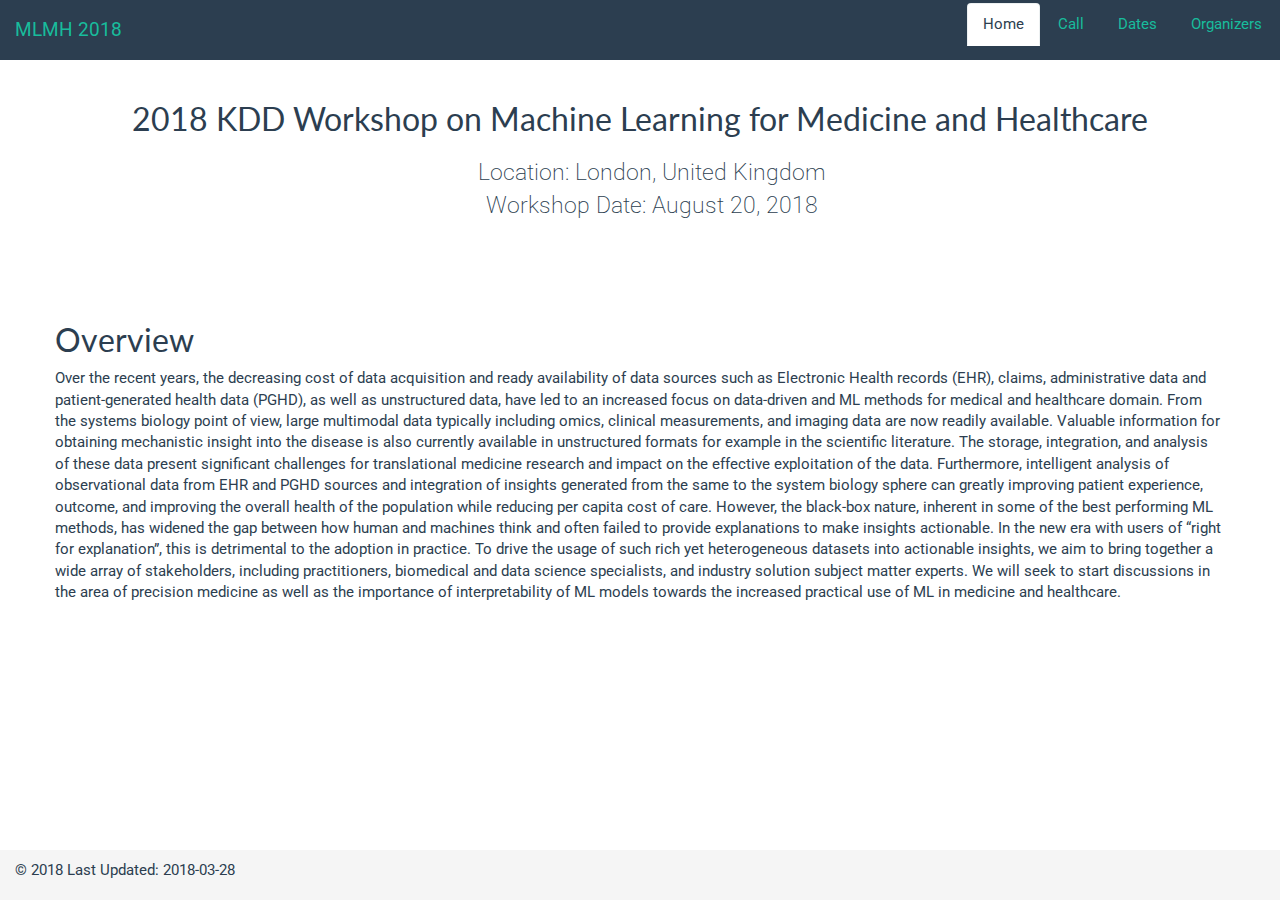
==== index.html @ 2b416cba "website cfp" ====
<!DOCTYPE html>
<html lang="en">
<head>
  <title>Machine Learning for Medicine and Healthcare</title>
  <meta charset="utf-8"></meta>
  <meta http-equiv="X-UA-Compatible" content="IE=edge"></meta>
  <meta name="viewport" content="width=device-width, initial-scale=1.0">

  <link rel="stylesheet" type="text/css" href="https://maxcdn.bootstrapcdn.com/font-awesome/4.2.0/css/font-awesome.min.css">
  <link href="https://fonts.googleapis.com/css?family=Roboto" rel="stylesheet"> 
  <!-- Loading Bootstrap/Yet theme -->
  <link href="./packages/bootstrap3/css/bootstrap.min.css" rel="stylesheet">

  <link rel="shortcut icon" href="./packages/favicon-book.ico">

  <!-- Custom styles for this template -->
  <link href="css/appearance.css" rel="stylesheet"/>
</head>

<body>
<nav class="navbar navbar-default navbar-fixed-top">
  <div class="container-fluid">

  <div class="navbar-header">
      <button type="button" class="navbar-toggle collapsed" data-toggle="collapse" data-target="#navbar-links">
        <span class="sr-only">Toggle navigation</span>
        <span class="icon-bar"></span>
        <span class="icon-bar"></span>
        <span class="icon-bar"></span>
      </button>
      <a class="navbar-brand" href="#">MLMH 2018</a>
    </div>

    <div class="collapse navbar-collapse" id="navbar-links">
      <!-- Tab panes -->
      <ul id="tabs" class="nav nav-tabs navbar-right" role="tablist" >
        <li role="presentation" class="active"><a href="#home" aria-controls="home" role="tab" data-toggle="tab">Home</a></li>
        <!-- <li role="presentation"><a href="#speakers" aria-controls="speakers" role="tab" data-toggle="tab">Speakers</a></li> -->
        <li role="presentation"><a href="#call" aria-controls="call" role="tab" data-toggle="tab">Call</a></li>
        <li role="presentation"><a href="#dates" aria-controls="dates" role="tab" data-toggle="tab">Dates</a></li>
        <li role="presentation"><a href="#organizers" aria-controls="organizers" role="tab" data-toggle="tab">Organizers</a></li>
      </ul>
    </div>
  </div>
</nav>

<div class="wrapper">
  <div class="jumbotron" id="about">
    <h2>
      2018 KDD Workshop on Machine Learning for Medicine and Healthcare
    </h2>
    <p style="padding-top:10px">
    <span class="glyphicon glyphicon-globe"></span>&nbsp;Location: London, United Kingdom<br/>
      <span class="glyphicon glyphicon-calendar"></span>&nbsp;Workshop Date: August 20, 2018
    </p>
  </div>
</div>
<!--end jumbotron -->

<div class="container">
 <div class="row">
  <div class="tab-content">
    <div role="tabpanel" class="tab-pane active" id="home"><br>
      <h2>Overview</h2>
      <p>
        Over the recent years, the decreasing cost of data acquisition and ready
        availability of data sources such as Electronic Health records (EHR), claims,
        administrative data and patient-generated health data (PGHD), as well as
        unstructured data, have led to an increased focus on data-driven and ML methods
        for medical and healthcare domain. From the systems biology point of view,
        large multimodal data typically including omics, clinical measurements, and
        imaging data are now readily available. Valuable information for obtaining
        mechanistic insight into the disease is also currently available in
        unstructured formats for example in the scientific literature. The storage,
        integration, and analysis of these data present significant challenges for
        translational medicine research and impact on the effective exploitation of the
        data. Furthermore, intelligent analysis of observational data from EHR and PGHD
        sources and integration of insights generated from the same to the system
        biology sphere can greatly improving patient experience, outcome, and improving
        the overall health of the population while reducing per capita cost of care.
        However, the black-box nature, inherent in some of the best performing ML
        methods, has widened the gap between how human and machines think and often
        failed to provide explanations to make insights actionable. In the new era with
        users of “right for explanation”, this is detrimental to the adoption in
        practice. To drive the usage of such rich yet heterogeneous datasets into
        actionable insights, we aim to bring together a wide array of stakeholders,
        including practitioners, biomedical and data science specialists, and industry
        solution subject matter experts. We will seek to start discussions in the area
        of precision medicine as well as the importance of interpretability of ML
        models towards the increased practical use of ML in medicine and healthcare.      
      </p>
    </div>
    <!-- end workshop description -->

    <!-- <div role="tabpanel" class="tab-pane" id="speakers"><br> -->
      <!-- <h2>Keynote Speakers</h2> -->
      <!-- <p></p> -->
    <!-- </div> -->
    <!-- end speakers -->

    <div role="tabpanel" class="tab-pane" id="call"><br>
      <h2>Call for Papers</h2>
      <p>We invite full papers, as well as work-in-progress on the application
      of machine learning for precision medicine and healthcare informatics.
      Topics may include, but not limited to, the following topics:
      </p> 
      <ul>
        <li> Standards for data, including tools and harmonization</li>
        <li> Analysis of large scale electronic health records or patient-generated health data records</li>
        <li> Visualisation of complex and dynamic biomedical networks Machine Learning on Biomedical systems</li>
        <li> Precision Medicine</li>
        <li> Interpretable Machine Learning for biomedicine and healthcare</li>
        <li> Deep learning for biomedicine</li>
      </ul>
      <p>Papers must be submitted in PDF format to <a href="https://easychair.org/conferences/?conf=mlmh2018"
                                                      target="_blank">https://easychair.org/conferences/?conf=mlmh2018</a>
      and formatted according to the new 
        <a href="https://www.acm.org/publications/proceedings-template" target="_blank">
          Standard ACM Conference Proceedings Template
        </a>.
        Papers must be a maximum length of 4 pages, including references.
      </p>

      <p>The program committee will select the papers based on originality, presentation,
      and technical quality for spotlight and/or poster presentation.</p>
    </div>
    <!-- end call -->

    <div role="tabpanel" class="tab-pane" id="dates"><br>
      <h2>Key Dates</h2>
      <ul>
        <li>Abstract Submission: May 8, 2018</li>
        <li>Acceptance Notice: Jun 8, 2018</li>
        <li>Workshop Date: Aug 20, 2018</li>
      </ul>
      <p>All deadlines correspond to 11:59 PM Pacific Standard Time 
      </p>
    </div>
    <!-- end dates -->


    <div role="tabpanel" class="tab-pane" id="organizers"><br>
      <h2>Organizers</h2>
      <ul>
          <li>Mansoor Saqi, King's College London, UK</li>
          <li><a href="https://prithwi.github.io" target="_blank">Prithwish Chakraborty</a>, IBM Research, USA</li>
          <li>Pei-Yun Sabrina Hsueh, IBM Research, USA</li>
          <li>Fred Rahmanian, Geneia, USA</li>
          <li><a href="http://www.aurumahmad.com/">Muhammad Aurangzeb Ahmad</a>, University of Washington, USA</li>
      </ul>
    </div>
    <!-- end organizers-->
  </div> <!-- end tab-content -->
 </div>
  <!-- end content row -->
</div> <!--overall container div -->
<footer class="footer">
  <div class="container-fluid">
    <div class="row" style="padding-top: 10px;">
       <div class="col-sm-12">
           <ul class="list-unstyled text-centre">
             <li>&copy; 2018 
             Last Updated: 2018-03-28</li>
           </ul>
       </div>
    </div>
  </div>
</footer>

<!-- Jquery -->
<script type="text/javascript" src="./packages/bootstrap3/js/jquery-3.3.1.min.js"></script>

<!-- Boostrap JavaScript -->
<script type="text/javascript" src="packages/bootstrap3/js/bootstrap.min.js"></script>
</body>
</html>
---- css/appearance.css ----
.h1 .h2 .h3 .h4 .h5 .h0 {
  font-family: 'Roboto', 'sans-serif';
}
body {
  font-family: 'Roboto', sans-serif;
}
.jumbotron {
  padding-top: 80px;
  max-width: 100%;
  text-align: center;
  min-height: 250px;
  max-height: 250px;
  background-color: #FFFFFF;
  background-image: url('../packages/circles-light/circles-light.png');
}

.navbar {
  border-radius:0 !important;
  margin-bottom: 0px;
}

.nav-tabs {
  border-bottom: 0px;
  margin-top: 3px;
  border-radius: 0px;
}

.navbar-custom {
  background-color: #115c82;
  border-color: #0d4765;
}
.navbar-custom .navbar-brand {
  color: #ffffff;
}
.navbar-custom .navbar-brand:hover,
.navbar-custom .navbar-brand:focus {
  color: #e6e6e6;
  background-color: transparent;
}
.navbar-custom .navbar-text {
  color: #ffffff;
}
.navbar-custom .navbar-nav > li:last-child > a {
  border-right: 1px solid #0d4765;
}
.navbar-custom .navbar-nav > li > a {
  color: #ffffff;
  border-left: 1px solid #0d4765;
}
.navbar-custom .navbar-nav > li > a:hover,
.navbar-custom .navbar-nav > li > a:focus {
  color: #c0c0c0;
  background-color: transparent;
}
.navbar-custom .navbar-nav > .active > a,
.navbar-custom .navbar-nav > .active > a:hover,
.navbar-custom .navbar-nav > .active > a:focus {
  color: #c0c0c0;
  background-color: #0d4765;
}
.navbar-custom .navbar-nav > .disabled > a,
.navbar-custom .navbar-nav > .disabled > a:hover,
.navbar-custom .navbar-nav > .disabled > a:focus {
  color: #cccccc;
  background-color: transparent;
}
.navbar-custom .navbar-toggle {
  border-color: #dddddd;
}
.navbar-custom .navbar-toggle:hover,
.navbar-custom .navbar-toggle:focus {
  background-color: #dddddd;
}
.navbar-custom .navbar-toggle .icon-bar {
  background-color: #cccccc;
}
.navbar-custom .navbar-collapse,
.navbar-custom .navbar-form {
  border-color: #0d4662;
}
.navbar-custom .navbar-nav > .dropdown > a:hover .caret,
.navbar-custom .navbar-nav > .dropdown > a:focus .caret {
  border-top-color: #c0c0c0;
  border-bottom-color: #c0c0c0;
}
.navbar-custom .navbar-nav > .open > a,
.navbar-custom .navbar-nav > .open > a:hover,
.navbar-custom .navbar-nav > .open > a:focus {
  background-color: #0d4765;
  color: #c0c0c0;
}
.navbar-custom .navbar-nav > .open > a .caret,
.navbar-custom .navbar-nav > .open > a:hover .caret,
.navbar-custom .navbar-nav > .open > a:focus .caret {
  border-top-color: #c0c0c0;
  border-bottom-color: #c0c0c0;
}
.navbar-custom .navbar-nav > .dropdown > a .caret {
  border-top-color: #ffffff;
  border-bottom-color: #ffffff;
}
@media (max-width: 767) {
  .navbar-custom .navbar-nav .open .dropdown-menu > li > a {
    color: #ffffff;
  }
  .navbar-custom .navbar-nav .open .dropdown-menu > li > a:hover,
  .navbar-custom .navbar-nav .open .dropdown-menu > li > a:focus {
    color: #c0c0c0;
    background-color: transparent;
  }
  .navbar-custom .navbar-nav .open .dropdown-menu > .active > a,
  .navbar-custom .navbar-nav .open .dropdown-menu > .active > a:hover,
  .navbar-custom .navbar-nav .open .dropdown-menu > .active > a:focus {
    color: #c0c0c0;
    background-color: #0d4765;
  }
  .navbar-custom .navbar-nav .open .dropdown-menu > .disabled > a,
  .navbar-custom .navbar-nav .open .dropdown-menu > .disabled > a:hover,
  .navbar-custom .navbar-nav .open .dropdown-menu > .disabled > a:focus {
    color: #cccccc;
    background-color: transparent;
  }
}
.navbar-custom .navbar-link {
  color: #ffffff;
}
.navbar-custom .navbar-link:hover {
  color: #c0c0c0;
}
.wrapper {
  padding-left: 0px;
  padding-right: 0px;
  margin-left: auto;
  margin-right: auto;
}

/* Sticky footer styles
-------------------------------------------------- */
html {
  position: relative;
  min-height: 100%;
}

body {
  /* Margin bottom by footer height */
  margin-bottom: 50px;
}

.footer {
  position: absolute;
  bottom: 0;
  width: 100%;
  /* Set the fixed height of the footer here */
  min-height: 50px;
  max-height: 50px;
  background-color: #f5f5f5;
}
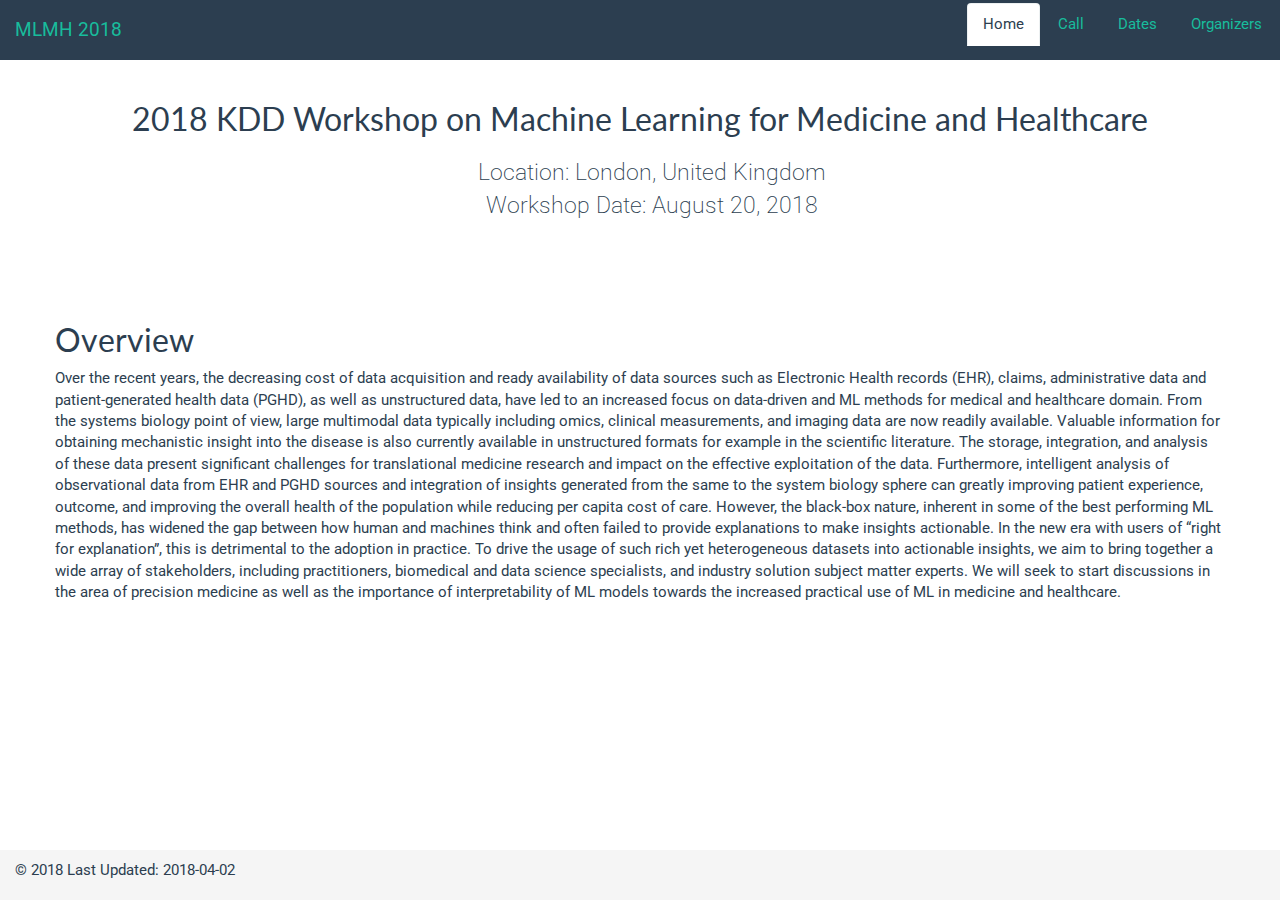
==== commit 036f23e8: "minor edit" ====
--- a/index.html
+++ b/index.html
@@ -102,14 +102,15 @@
       <h2>Call for Papers</h2>
       <p>We invite full papers, as well as work-in-progress on the application
       of machine learning for precision medicine and healthcare informatics.
-      Topics may include, but not limited to, the following topics:
+      Topics may include, but not limited to, the following topics (For more information 
+      see <a href="#home" target="_blank">workshop overview</a>)
       </p>  
       <ul>
-        <li> Standards for data, including tools and harmonization</li>
+        <li> Data Standards for Translational Medicine Informatics</li>
         <li> Analysis of large scale electronic health records or patient-generated health data records</li>
-        <li> Visualisation of complex and dynamic biomedical networks Machine Learning on Biomedical systems</li>
-        <li> Precision Medicine</li>
+        <li> Visualisation of complex and dynamic biomedical networks</li>
+        <li> Disease Subtype Discovery for Precision Medicine</li>
         <li> Interpretable Machine Learning for biomedicine and healthcare</li>
         <li> Deep learning for biomedicine</li>
       </ul>
@@ -143,11 +144,15 @@
     <div role="tabpanel" class="tab-pane" id="organizers"><br>
       <h2>Organizers</h2>
       <ul>
-          <li>Mansoor Saqi, King's College London, UK</li>
+          <li><a href="https://www.imperial.ac.uk/people/mansoor.saqi" target="_blank">Mansoor Saqi</a>, Imperial College London, UK</li>
           <li><a href="https://prithwi.github.io" target="_blank">Prithwish Chakraborty</a>, IBM Research, USA</li>
-          <li>Pei-Yun Sabrina Hsueh, IBM Research, USA</li>
-          <li>Fred Rahmanian, Geneia, USA</li>
-          <li><a href="http://www.aurumahmad.com/">Muhammad Aurangzeb Ahmad</a>, University of Washington, USA</li>
+          <li><a href="http://www.eisbm.org/portfolio/irina-balaur/" target="_blank">Irina Balaur</a>, EISBM, Lyon, France</li>
+          <li>Paul Agapow, ICL, UK</li>
+          <li>Scott Wagers, BioSci Consulting, Belgium</li>
+          <li><a href="https://researcher.watson.ibm.com/researcher/view.php?person=us-phsueh" target="_blank">
+                  Pei-Yun Sabrina Hsueh</a>, IBM Research, USA</li>
+          <li><a href="https://www.linkedin.com/in/fredrahmanian/">Fred Rahmanian</a>, Geneia, USA</li>
+          <li><a href="http://www.aurumahmad.com/">Muhammad Aurangzeb Ahmad</a>, KenSci Inc, University of Washington, USA</li>
       </ul>
     </div>
     <!-- end organizers-->
@@ -161,7 +166,7 @@
        <div class="col-sm-12">
            <ul class="list-unstyled text-centre">
              <li>&copy; 2018 
-             Last Updated: 2018-03-28</li>
+             Last Updated: 2018-04-02</li>
            </ul>
        </div>
     </div>
@@ -173,5 +178,15 @@
 
 <!-- Boostrap JavaScript -->
 <script type="text/javascript" src="packages/bootstrap3/js/bootstrap.min.js"></script>
+
+<!-- Script to add external linking to tabs -->
+<!-- https://stackoverflow.com/a/35077844 -->
+<script type="text/javascript">
+$(function () {
+    console.log("I am here");
+    var hash = window.location.hash;
+    hash && $('ul.nav a[href="' + hash + '"]').tab('show');
+});
+</script>
 </body>
 </html>
